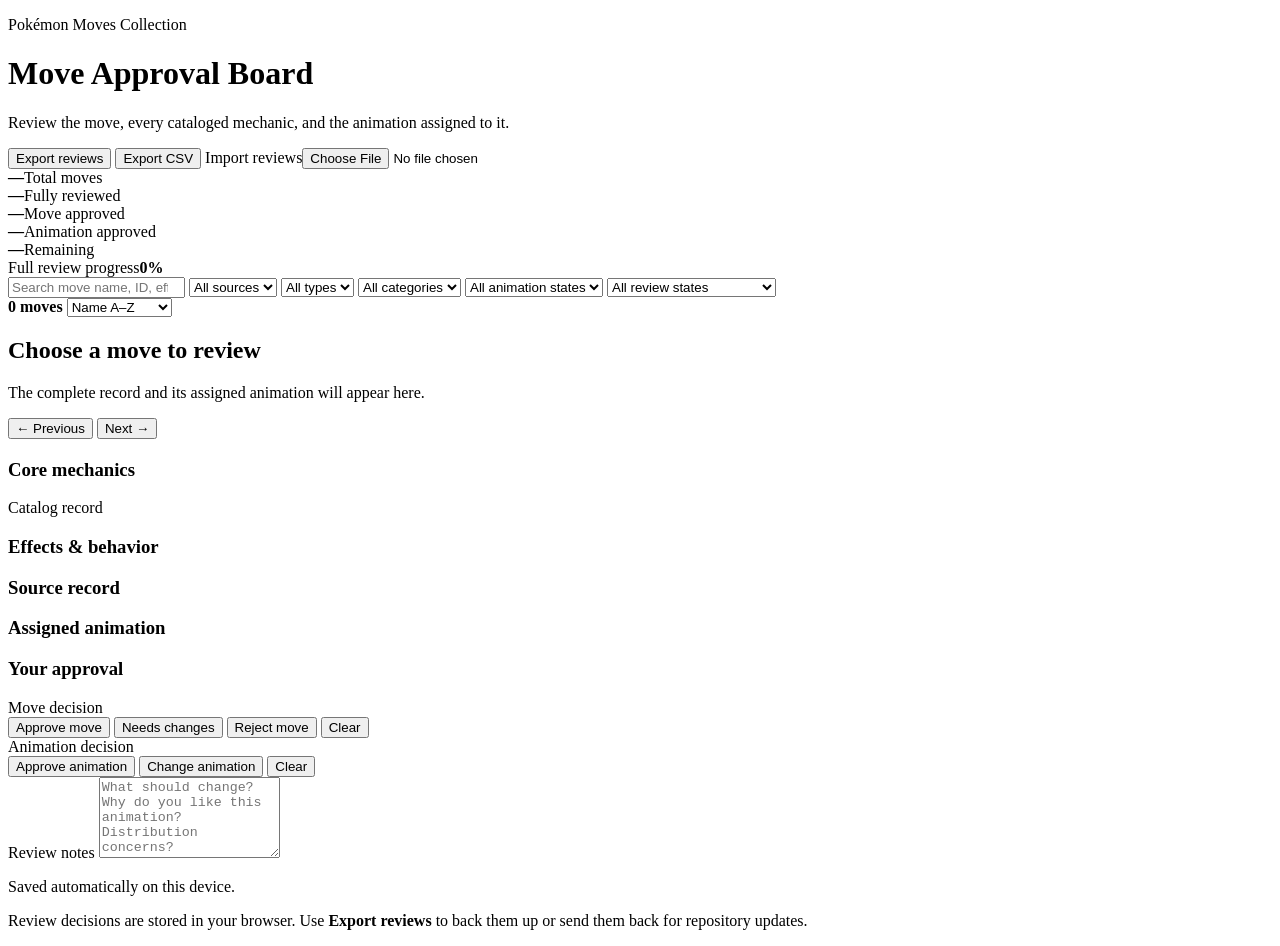
==== docs/approval/index.html @ d798429c "Add interactive move approval board shell" ====
<!doctype html>
<html lang="en">
<head>
  <meta charset="utf-8">
  <meta name="viewport" content="width=device-width,initial-scale=1,viewport-fit=cover">
  <meta name="theme-color" content="#111827">
  <title>Pokémon Move Approval Board</title>
  <link rel="stylesheet" href="./styles.css">
</head>
<body>
  <header class="topbar">
    <div>
      <p class="eyebrow">Pokémon Moves Collection</p>
      <h1>Move Approval Board</h1>
      <p class="subtitle">Review the move, every cataloged mechanic, and the animation assigned to it.</p>
    </div>
    <div class="top-actions">
      <button id="exportJsonBtn" class="button secondary">Export reviews</button>
      <button id="exportCsvBtn" class="button secondary">Export CSV</button>
      <label class="button secondary file-button">Import reviews<input id="importInput" type="file" accept=".json,application/json"></label>
    </div>
  </header>

  <section class="dashboard" aria-label="Review progress">
    <div class="metric"><strong id="totalCount">—</strong><span>Total moves</span></div>
    <div class="metric"><strong id="reviewedCount">—</strong><span>Fully reviewed</span></div>
    <div class="metric"><strong id="approvedCount">—</strong><span>Move approved</span></div>
    <div class="metric"><strong id="animationApprovedCount">—</strong><span>Animation approved</span></div>
    <div class="metric"><strong id="remainingCount">—</strong><span>Remaining</span></div>
  </section>

  <section class="progress-wrap">
    <div class="progress-label"><span>Full review progress</span><strong id="progressText">0%</strong></div>
    <div class="progress-track"><div id="progressBar" class="progress-bar"></div></div>
  </section>

  <section class="filters">
    <input id="searchInput" class="control search" type="search" placeholder="Search move name, ID, effect, animation…">
    <select id="sourceFilter" class="control"><option value="">All sources</option></select>
    <select id="typeFilter" class="control"><option value="">All types</option></select>
    <select id="categoryFilter" class="control">
      <option value="">All categories</option>
      <option>Physical</option><option>Special</option><option>Status</option>
    </select>
    <select id="animationFilter" class="control"><option value="">All animation states</option></select>
    <select id="reviewFilter" class="control">
      <option value="">All review states</option>
      <option value="unreviewed">Needs review</option>
      <option value="move-approved">Move approved</option>
      <option value="move-revise">Move needs changes</option>
      <option value="move-reject">Move rejected</option>
      <option value="animation-approved">Animation approved</option>
      <option value="animation-change">Animation needs change</option>
      <option value="fully-reviewed">Fully reviewed</option>
    </select>
  </section>

  <main class="workspace">
    <aside class="move-panel">
      <div class="panel-head">
        <strong id="visibleCount">0 moves</strong>
        <select id="sortSelect" class="mini-control" aria-label="Sort moves">
          <option value="name">Name A–Z</option>
          <option value="source">Source</option>
          <option value="type">Type</option>
          <option value="review">Review status</option>
        </select>
      </div>
      <div id="moveList" class="move-list" aria-live="polite"></div>
    </aside>

    <section id="detailPanel" class="detail-panel">
      <div id="emptyState" class="empty-state">
        <h2>Choose a move to review</h2>
        <p>The complete record and its assigned animation will appear here.</p>
      </div>

      <article id="moveDetail" class="move-detail hidden">
        <div class="detail-nav">
          <button id="prevBtn" class="button ghost">← Previous</button>
          <span id="positionText"></span>
          <button id="nextBtn" class="button ghost">Next →</button>
        </div>

        <div class="move-title-row">
          <div>
            <div id="sourceBadge" class="source-badge"></div>
            <h2 id="moveName"></h2>
            <code id="moveId"></code>
          </div>
          <div class="pill-row">
            <span id="typePill" class="pill"></span>
            <span id="categoryPill" class="pill"></span>
          </div>
        </div>

        <section class="card">
          <div class="section-title">
            <h3>Core mechanics</h3>
            <span id="mechanicsAuditBadge" class="audit-badge">Catalog record</span>
          </div>
          <div id="coreGrid" class="detail-grid"></div>
        </section>

        <section class="card">
          <h3>Effects & behavior</h3>
          <div id="effectsGrid" class="detail-grid wide"></div>
        </section>

        <section class="card">
          <h3>Source record</h3>
          <div id="sourceGrid" class="detail-grid wide"></div>
        </section>

        <section class="card animation-card">
          <div class="section-title">
            <h3>Assigned animation</h3>
            <span id="animationStateBadge" class="audit-badge"></span>
          </div>
          <div id="animationPreview" class="animation-preview"></div>
          <div id="animationGrid" class="detail-grid wide"></div>
          <div id="animationLinks" class="link-row"></div>
        </section>

        <section class="card review-card">
          <h3>Your approval</h3>

          <div class="review-block">
            <span class="review-label">Move decision</span>
            <div class="segmented" data-group="move">
              <button data-value="approved">Approve move</button>
              <button data-value="revise">Needs changes</button>
              <button data-value="reject">Reject move</button>
              <button data-value="unreviewed">Clear</button>
            </div>
          </div>

          <div class="review-block">
            <span class="review-label">Animation decision</span>
            <div class="segmented" data-group="animation">
              <button data-value="approved">Approve animation</button>
              <button data-value="change">Change animation</button>
              <button data-value="unreviewed">Clear</button>
            </div>
          </div>

          <label class="notes-label" for="reviewNotes">Review notes</label>
          <textarea id="reviewNotes" rows="5" placeholder="What should change? Why do you like this animation? Distribution concerns?"></textarea>
          <p id="saveState" class="save-state">Saved automatically on this device.</p>
        </section>
      </article>
    </section>
  </main>

  <footer>
    <p>Review decisions are stored in your browser. Use <strong>Export reviews</strong> to back them up or send them back for repository updates.</p>
  </footer>

  <script src="./app.js"></script>
</body>
</html>
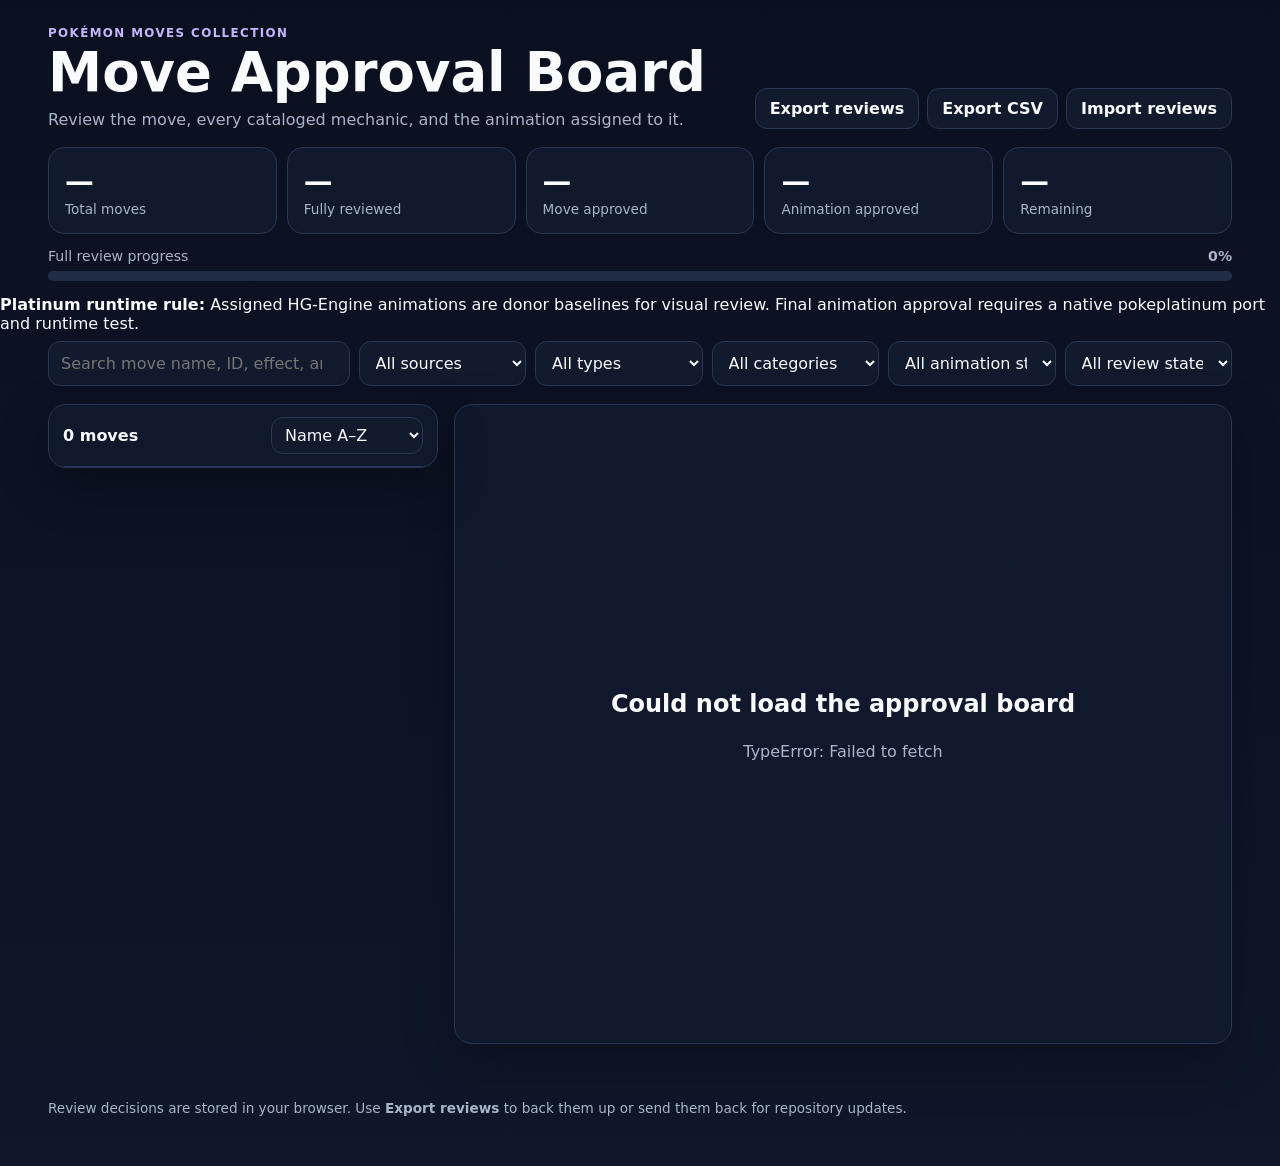
==== commit 6c7a8d6e: "Label animation assignments as Platinum donor baselines" ====
--- a/docs/approval/index.html
+++ b/docs/approval/index.html
@@ -32,6 +32,11 @@
   <section class="progress-wrap">
     <div class="progress-label"><span>Full review progress</span><strong id="progressText">0%</strong></div>
     <div class="progress-track"><div id="progressBar" class="progress-bar"></div></div>
+  </section>
+
+  <section class="runtime-note" aria-label="Runtime certification note">
+    <strong>Platinum runtime rule:</strong>
+    <span>Assigned HG-Engine animations are donor baselines for visual review. Final animation approval requires a native pokeplatinum port and runtime test.</span>
   </section>
 
   <section class="filters">
--- a/docs/approval/styles.css
+++ b/docs/approval/styles.css
@@ -0,0 +1,260 @@
+:root{
+  --bg:#0b1020;
+  --panel:#121a2e;
+  --panel-2:#18223a;
+  --line:#2b3654;
+  --text:#f8fafc;
+  --muted:#a9b4ca;
+  --accent:#8b5cf6;
+  --accent-2:#22c55e;
+  --warn:#f59e0b;
+  --danger:#ef4444;
+  --info:#38bdf8;
+  --radius:18px;
+  --shadow:0 18px 50px rgba(0,0,0,.28);
+}
+*{box-sizing:border-box}
+html{scroll-behavior:smooth}
+body{
+  margin:0;
+  font-family:Inter,ui-sans-serif,system-ui,-apple-system,BlinkMacSystemFont,"Segoe UI",sans-serif;
+  background:linear-gradient(180deg,#0b1020 0%,#0f172a 100%);
+  color:var(--text);
+  min-height:100vh;
+}
+button,input,select,textarea{font:inherit}
+button{cursor:pointer}
+.topbar{
+  display:flex;
+  justify-content:space-between;
+  gap:24px;
+  padding:26px clamp(18px,4vw,48px) 18px;
+  align-items:flex-end;
+}
+.eyebrow{margin:0 0 6px;color:#c4b5fd;font-weight:800;text-transform:uppercase;letter-spacing:.12em;font-size:.74rem}
+h1{margin:0;font-size:clamp(2rem,5vw,3.4rem);line-height:1}
+.subtitle{margin:10px 0 0;color:var(--muted);max-width:760px}
+.top-actions{display:flex;gap:8px;flex-wrap:wrap;justify-content:flex-end}
+.button{
+  border:1px solid var(--line);
+  border-radius:12px;
+  padding:10px 14px;
+  color:var(--text);
+  background:var(--accent);
+  font-weight:750;
+}
+.button.secondary{background:var(--panel)}
+.button.ghost{background:transparent}
+.button:hover{filter:brightness(1.12)}
+.file-button{position:relative;overflow:hidden}
+.file-button input{position:absolute;inset:0;opacity:0;cursor:pointer}
+
+.dashboard{
+  display:grid;
+  grid-template-columns:repeat(5,minmax(0,1fr));
+  gap:10px;
+  padding:0 clamp(18px,4vw,48px);
+}
+.metric{
+  background:rgba(18,26,46,.9);
+  border:1px solid var(--line);
+  border-radius:16px;
+  padding:16px;
+}
+.metric strong{display:block;font-size:1.8rem}
+.metric span{display:block;color:var(--muted);font-size:.85rem;margin-top:3px}
+.progress-wrap{padding:14px clamp(18px,4vw,48px)}
+.progress-label{display:flex;justify-content:space-between;color:var(--muted);font-size:.88rem;margin-bottom:7px}
+.progress-track{height:10px;border-radius:999px;background:#202b45;overflow:hidden}
+.progress-bar{height:100%;width:0;background:linear-gradient(90deg,var(--accent),var(--accent-2));transition:width .25s}
+
+.filters{
+  display:grid;
+  grid-template-columns:minmax(220px,1.8fr) repeat(5,minmax(145px,1fr));
+  gap:9px;
+  padding:8px clamp(18px,4vw,48px) 18px;
+}
+.control,.mini-control,textarea{
+  color:var(--text);
+  background:var(--panel);
+  border:1px solid var(--line);
+  border-radius:12px;
+  outline:none;
+}
+.control{padding:11px 12px;min-width:0}
+.control:focus,textarea:focus{border-color:#8b5cf6;box-shadow:0 0 0 3px rgba(139,92,246,.16)}
+.mini-control{padding:7px 9px}
+.workspace{
+  display:grid;
+  grid-template-columns:minmax(300px,390px) minmax(0,1fr);
+  gap:16px;
+  padding:0 clamp(18px,4vw,48px) 42px;
+}
+.move-panel,.detail-panel{
+  border:1px solid var(--line);
+  background:rgba(18,26,46,.88);
+  border-radius:var(--radius);
+  box-shadow:var(--shadow);
+}
+.move-panel{
+  overflow:hidden;
+  align-self:start;
+  position:sticky;
+  top:12px;
+  max-height:calc(100vh - 24px);
+  display:flex;
+  flex-direction:column;
+}
+.panel-head{
+  display:flex;
+  justify-content:space-between;
+  align-items:center;
+  gap:10px;
+  padding:12px 14px;
+  border-bottom:1px solid var(--line);
+}
+.move-list{overflow:auto}
+.move-row{
+  width:100%;
+  text-align:left;
+  color:var(--text);
+  background:transparent;
+  border:0;
+  border-bottom:1px solid rgba(43,54,84,.7);
+  padding:13px 14px;
+  display:grid;
+  grid-template-columns:1fr auto;
+  gap:8px;
+}
+.move-row:hover{background:rgba(139,92,246,.09)}
+.move-row.active{background:rgba(139,92,246,.18);box-shadow:inset 3px 0 0 var(--accent)}
+.move-row-name{font-weight:800}
+.move-row-meta{display:flex;gap:7px;flex-wrap:wrap;color:var(--muted);font-size:.75rem;margin-top:4px}
+.review-dot{width:10px;height:10px;border-radius:50%;margin-top:4px;background:#64748b}
+.review-dot.complete{background:var(--accent-2)}
+.review-dot.partial{background:var(--warn)}
+.review-dot.problem{background:var(--danger)}
+
+.detail-panel{padding:18px;min-height:640px}
+.empty-state{display:grid;place-content:center;min-height:600px;text-align:center;color:var(--muted)}
+.empty-state h2{color:var(--text);margin-bottom:8px}
+.hidden{display:none!important}
+.detail-nav{display:flex;justify-content:space-between;align-items:center;color:var(--muted);gap:8px;margin-bottom:16px}
+.move-title-row{display:flex;justify-content:space-between;gap:16px;align-items:flex-start;margin-bottom:14px}
+.move-title-row h2{font-size:clamp(2rem,4vw,3rem);margin:5px 0 5px}
+.move-title-row code{color:#cbd5e1;word-break:break-all}
+.source-badge{color:#c4b5fd;font-weight:800;font-size:.78rem}
+.pill-row{display:flex;gap:7px;flex-wrap:wrap;justify-content:flex-end}
+.pill,.audit-badge{
+  display:inline-flex;
+  align-items:center;
+  border-radius:999px;
+  border:1px solid var(--line);
+  padding:6px 10px;
+  background:var(--panel-2);
+  font-size:.78rem;
+  font-weight:800;
+}
+.card{
+  background:rgba(24,34,58,.78);
+  border:1px solid var(--line);
+  border-radius:16px;
+  padding:16px;
+  margin-top:12px;
+}
+.card h3{margin:0 0 13px}
+.section-title{display:flex;align-items:center;justify-content:space-between;gap:12px}
+.detail-grid{
+  display:grid;
+  grid-template-columns:repeat(3,minmax(0,1fr));
+  gap:10px;
+}
+.detail-grid.wide{grid-template-columns:repeat(2,minmax(0,1fr))}
+.detail-item{
+  background:#111827;
+  border:1px solid rgba(43,54,84,.8);
+  border-radius:12px;
+  padding:11px 12px;
+  min-width:0;
+}
+.detail-item .label{display:block;color:var(--muted);font-size:.73rem;font-weight:800;text-transform:uppercase;letter-spacing:.06em;margin-bottom:5px}
+.detail-item .value{white-space:pre-wrap;overflow-wrap:anywhere;line-height:1.38}
+.detail-item.full{grid-column:1/-1}
+.animation-preview{
+  min-height:185px;
+  border:1px dashed #475569;
+  border-radius:14px;
+  display:grid;
+  place-items:center;
+  background:radial-gradient(circle at 50% 35%,rgba(139,92,246,.16),transparent 52%),#0d1425;
+  margin-bottom:13px;
+  overflow:hidden;
+}
+.animation-preview img,.animation-preview video{max-width:100%;max-height:420px;display:block}
+.preview-placeholder{text-align:center;padding:24px;color:var(--muted);max-width:680px}
+.preview-placeholder strong{color:var(--text);display:block;margin-bottom:6px}
+.link-row{display:flex;gap:8px;flex-wrap:wrap;margin-top:12px}
+.link-row a{
+  color:#d8b4fe;
+  text-decoration:none;
+  border:1px solid var(--line);
+  padding:8px 10px;
+  border-radius:10px;
+  background:#111827;
+}
+.link-row a:hover{text-decoration:underline}
+.review-card{border-color:#54407f}
+.review-block{margin:14px 0}
+.review-label{display:block;color:var(--muted);font-weight:800;margin-bottom:7px}
+.segmented{display:flex;gap:7px;flex-wrap:wrap}
+.segmented button{
+  border:1px solid var(--line);
+  color:var(--text);
+  background:#111827;
+  border-radius:10px;
+  padding:9px 11px;
+  font-weight:800;
+}
+.segmented button.active[data-value="approved"]{background:#14532d;border-color:#22c55e}
+.segmented button.active[data-value="revise"],
+.segmented button.active[data-value="change"]{background:#713f12;border-color:#f59e0b}
+.segmented button.active[data-value="reject"]{background:#7f1d1d;border-color:#ef4444}
+.segmented button.active[data-value="unreviewed"]{background:#334155}
+.notes-label{display:block;margin:14px 0 6px;color:var(--muted);font-weight:800}
+textarea{width:100%;resize:vertical;padding:12px;min-height:110px}
+.save-state{font-size:.78rem;color:var(--muted);margin:7px 0 0}
+footer{padding:0 clamp(18px,4vw,48px) 36px;color:var(--muted);font-size:.85rem}
+
+.type-normal{border-color:#94a3b8}.type-fire{border-color:#fb923c}.type-water{border-color:#38bdf8}
+.type-electric{border-color:#facc15}.type-grass{border-color:#4ade80}.type-ice{border-color:#67e8f9}
+.type-fighting{border-color:#f87171}.type-poison{border-color:#c084fc}.type-ground{border-color:#d6a96b}
+.type-flying{border-color:#a5b4fc}.type-psychic{border-color:#f472b6}.type-bug{border-color:#a3e635}
+.type-rock{border-color:#c4a484}.type-ghost{border-color:#818cf8}.type-dragon{border-color:#7c3aed}
+.type-dark{border-color:#64748b}.type-steel{border-color:#94a3b8}.type-fairy{border-color:#f9a8d4}
+.type-shadow{border-color:#6d28d9}.type-qmarks{border-color:#22d3ee}.type-nuclear{border-color:#84cc16}
+.type-crystal{border-color:#e879f9}.type-sound{border-color:#2dd4bf}
+
+@media(max-width:1100px){
+  .dashboard{grid-template-columns:repeat(3,1fr)}
+  .filters{grid-template-columns:repeat(3,1fr)}
+}
+@media(max-width:820px){
+  .topbar{align-items:flex-start;flex-direction:column}
+  .top-actions{justify-content:flex-start}
+  .dashboard{grid-template-columns:repeat(2,1fr)}
+  .filters{grid-template-columns:1fr 1fr}
+  .workspace{grid-template-columns:1fr}
+  .move-panel{position:relative;top:auto;max-height:430px}
+  .detail-grid,.detail-grid.wide{grid-template-columns:1fr 1fr}
+}
+@media(max-width:560px){
+  .dashboard{grid-template-columns:1fr 1fr}
+  .filters{grid-template-columns:1fr}
+  .workspace{padding-left:12px;padding-right:12px}
+  .topbar,.dashboard,.progress-wrap,.filters{padding-left:12px;padding-right:12px}
+  .detail-panel{padding:12px}
+  .move-title-row{flex-direction:column}
+  .pill-row{justify-content:flex-start}
+  .detail-grid,.detail-grid.wide{grid-template-columns:1fr}
+  .detail-nav{position:sticky;top:0;z-index:5;background:rgba(18,26,46,.96);padding:8px 0}
+}
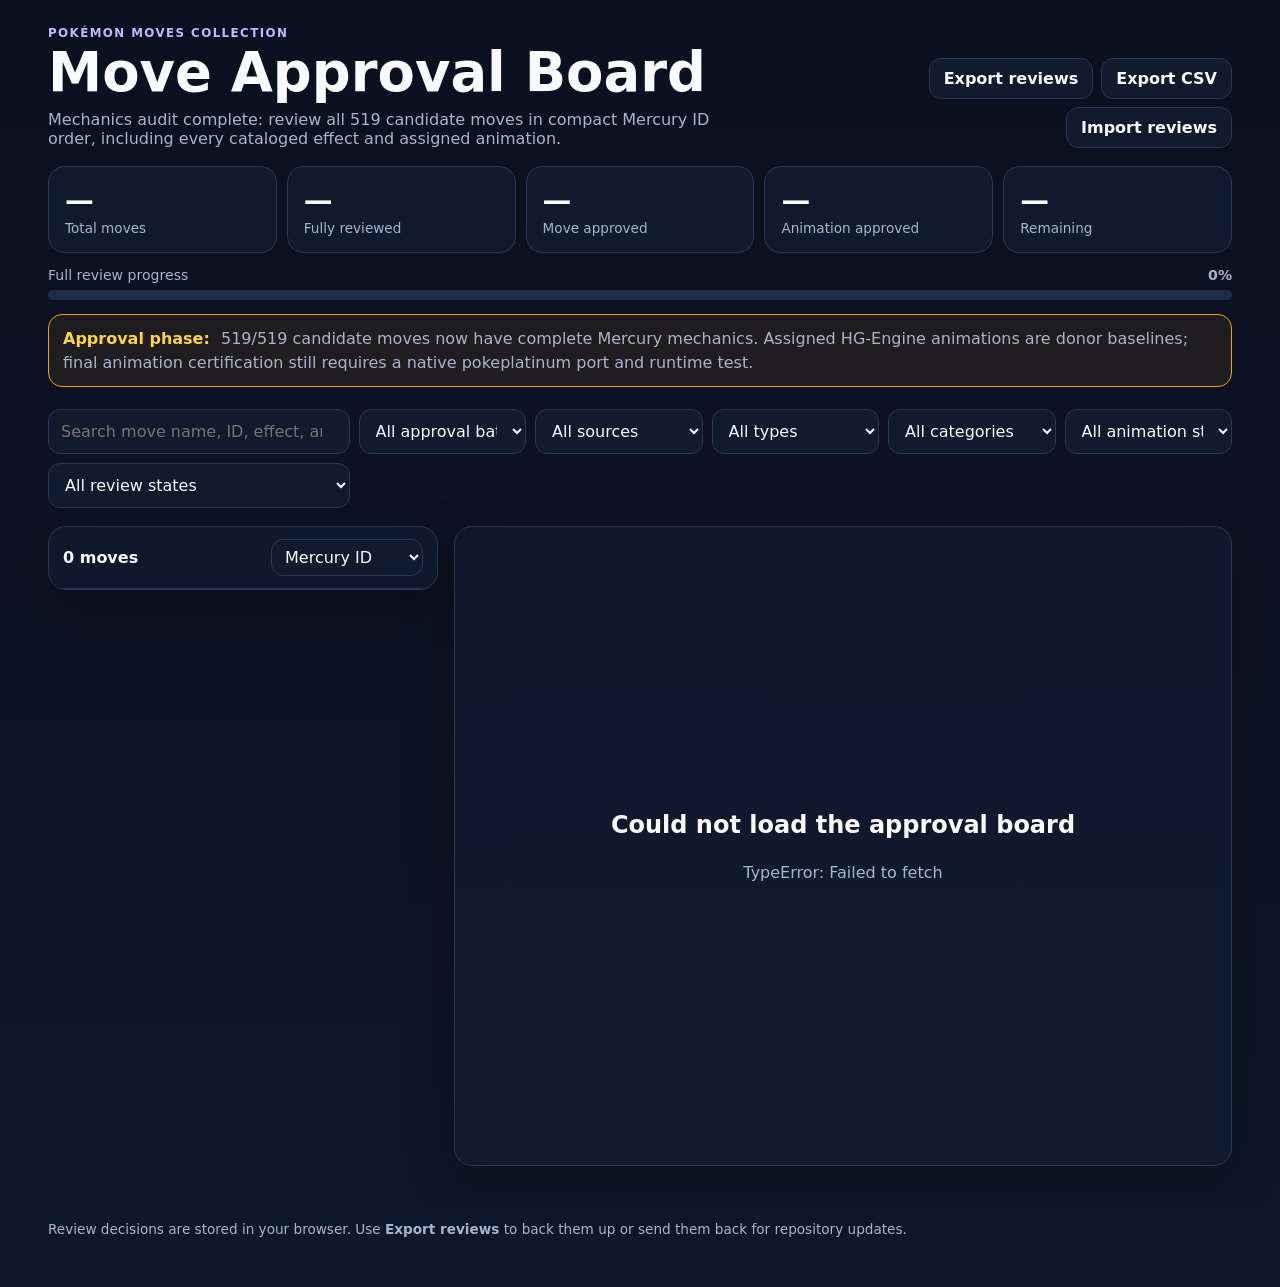
==== commit 5d474324: "Start 519-move approval phase in compact Mercury ID order" ====
--- a/docs/approval/index.html
+++ b/docs/approval/index.html
@@ -12,7 +12,7 @@
     <div>
       <p class="eyebrow">Pokémon Moves Collection</p>
       <h1>Move Approval Board</h1>
-      <p class="subtitle">Review the move, every cataloged mechanic, and the animation assigned to it.</p>
+      <p class="subtitle">Mechanics audit complete: review all 519 candidate moves in compact Mercury ID order, including every cataloged effect and assigned animation.</p>
     </div>
     <div class="top-actions">
       <button id="exportJsonBtn" class="button secondary">Export reviews</button>
@@ -35,12 +35,13 @@
   </section>
 
   <section class="runtime-note" aria-label="Runtime certification note">
-    <strong>Platinum runtime rule:</strong>
-    <span>Assigned HG-Engine animations are donor baselines for visual review. Final animation approval requires a native pokeplatinum port and runtime test.</span>
+    <strong>Approval phase:</strong>
+    <span>519/519 candidate moves now have complete Mercury mechanics. Assigned HG-Engine animations are donor baselines; final animation certification still requires a native pokeplatinum port and runtime test.</span>
   </section>
 
   <section class="filters">
     <input id="searchInput" class="control search" type="search" placeholder="Search move name, ID, effect, animation…">
+    <select id="batchFilter" class="control"><option value="">All approval batches</option></select>
     <select id="sourceFilter" class="control"><option value="">All sources</option></select>
     <select id="typeFilter" class="control"><option value="">All types</option></select>
     <select id="categoryFilter" class="control">
@@ -65,6 +66,7 @@
       <div class="panel-head">
         <strong id="visibleCount">0 moves</strong>
         <select id="sortSelect" class="mini-control" aria-label="Sort moves">
+          <option value="id">Mercury ID</option>
           <option value="name">Name A–Z</option>
           <option value="source">Source</option>
           <option value="type">Type</option>
--- a/docs/approval/styles.css
+++ b/docs/approval/styles.css
@@ -258,3 +258,14 @@
   .detail-grid,.detail-grid.wide{grid-template-columns:1fr}
   .detail-nav{position:sticky;top:0;z-index:5;background:rgba(18,26,46,.96);padding:8px 0}
 }
+
+.runtime-note{
+  margin:0 clamp(18px,4vw,48px) 14px;
+  padding:12px 14px;
+  border:1px solid var(--warn);
+  border-radius:14px;
+  background:rgba(245,158,11,.08);
+  color:var(--muted);
+  line-height:1.45;
+}
+.runtime-note strong{color:#fcd34d;margin-right:6px}
